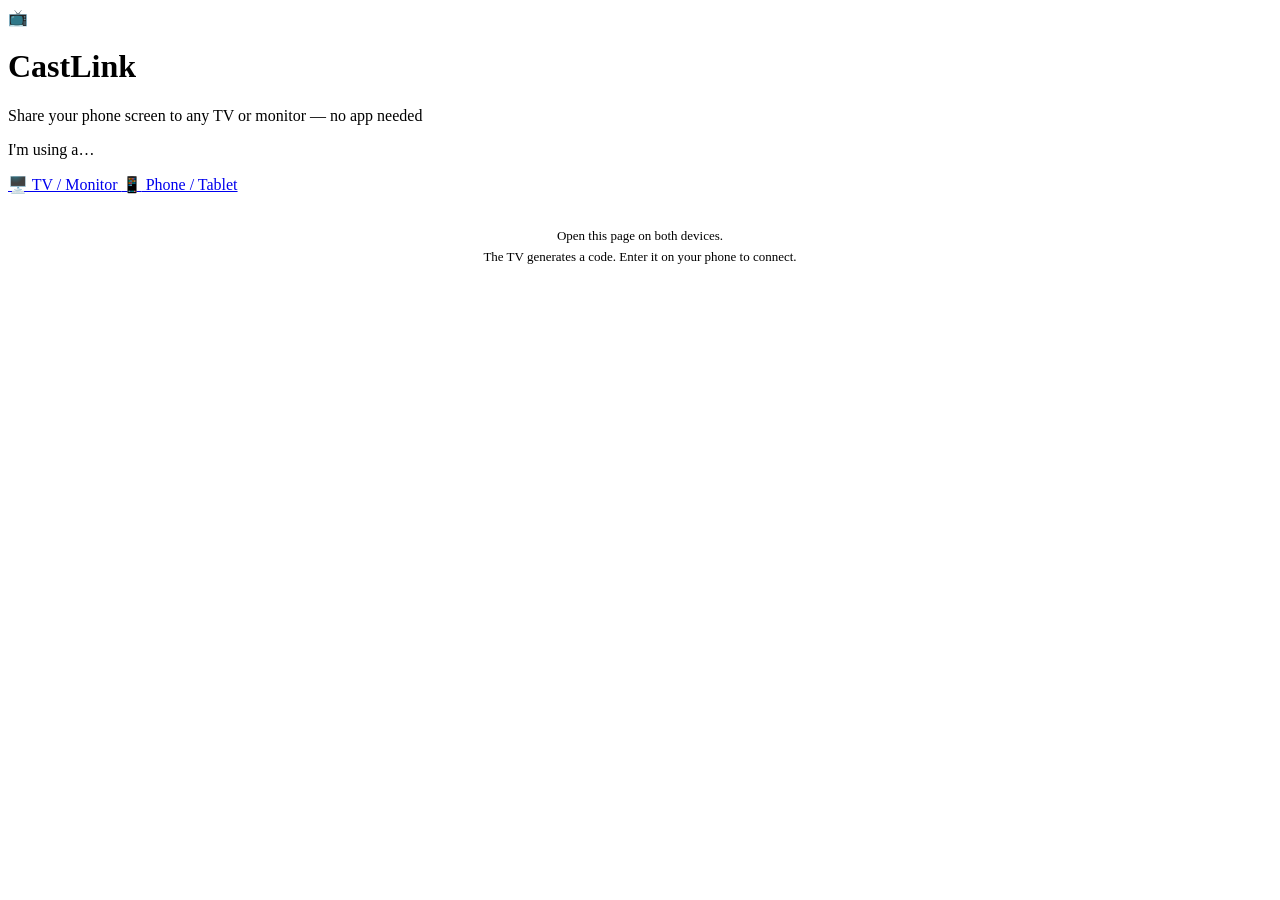
==== index.html @ 196d56cb "Add files via upload" ====
<!DOCTYPE html>
<html lang="en">
<head>
  <meta charset="UTF-8">
  <meta name="viewport" content="width=device-width, initial-scale=1.0">
  <meta name="description" content="Cast your phone screen to any TV or monitor browser — no app install needed. Just connect with a code and share.">
  <title>CastLink — Phone to TV Screen Sharing</title>
  <link rel="stylesheet" href="css/style.css">
</head>
<body>
  <!-- Background orbs -->
  <div class="orb orb-1"></div>
  <div class="orb orb-2"></div>
  <div class="orb orb-3"></div>

  <div class="glass-card fade-in">
    <div class="logo-icon">📺</div>
    <h1 class="app-title">CastLink</h1>
    <p class="app-subtitle">Share your phone screen to any TV or monitor — no app needed</p>

    <div class="divider"></div>

    <p class="section-label">I'm using a…</p>

    <div class="btn-group">
      <a href="tv.html" class="btn btn-primary" id="btn-tv">
        <span class="btn-icon">🖥️</span>
        TV / Monitor
      </a>
      <a href="phone.html" class="btn btn-secondary" id="btn-phone">
        <span class="btn-icon">📱</span>
        Phone / Tablet
      </a>
    </div>

    <div style="margin-top: 32px; text-align: center;">
      <p style="color: var(--text-muted); font-size: 0.8125rem; line-height: 1.6;">
        Open this page on both devices.<br>
        The TV generates a code. Enter it on your phone to connect.
      </p>
    </div>
  </div>
</body>
</html>
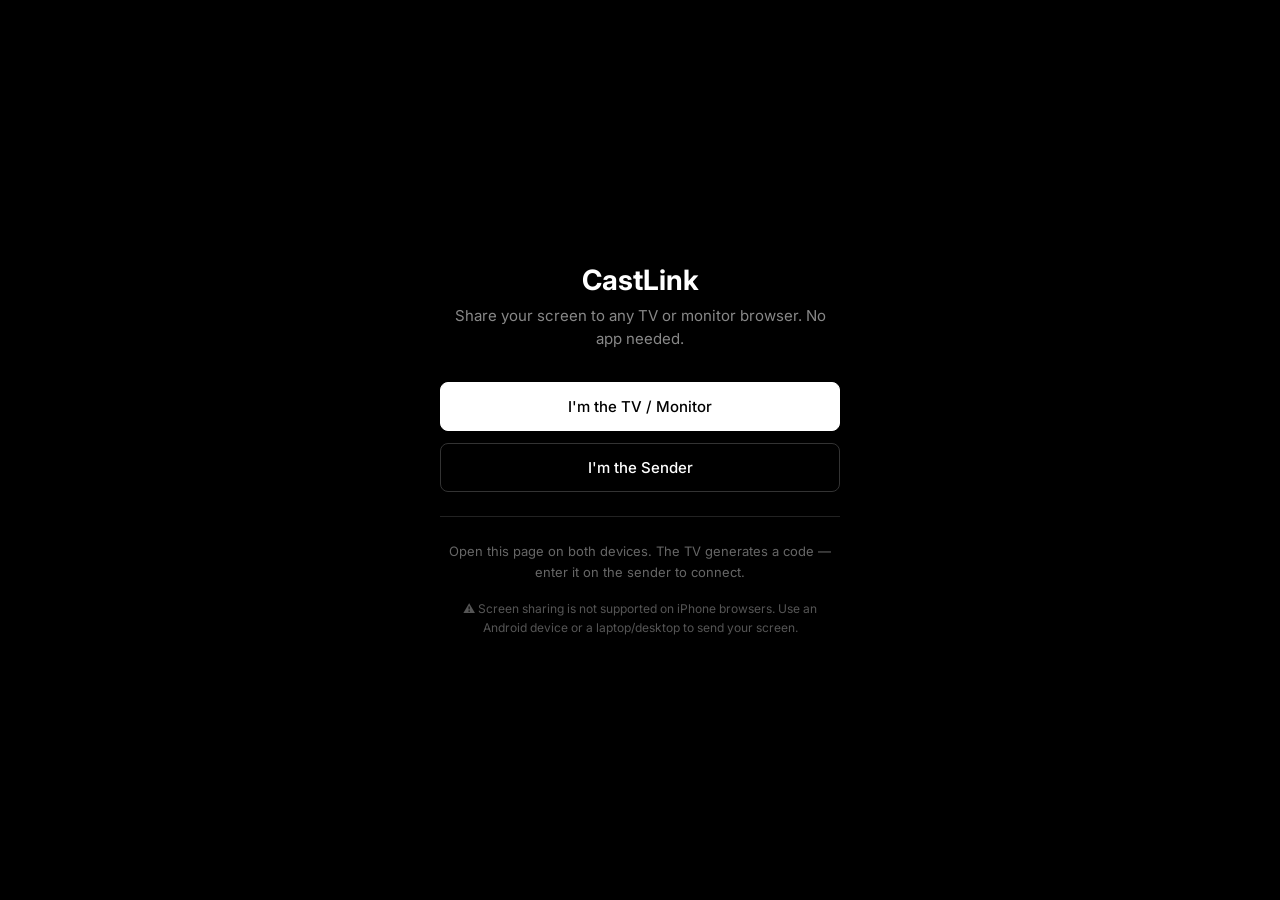
==== commit 397f4433: "Update index.html" ====
--- a/index.html
+++ b/index.html
@@ -3,42 +3,27 @@
 <head>
   <meta charset="UTF-8">
   <meta name="viewport" content="width=device-width, initial-scale=1.0">
-  <meta name="description" content="Cast your phone screen to any TV or monitor browser — no app install needed. Just connect with a code and share.">
-  <title>CastLink — Phone to TV Screen Sharing</title>
+  <meta name="description" content="CastLink — share your screen to any TV or monitor browser.">
+  <title>CastLink</title>
   <link rel="stylesheet" href="css/style.css">
 </head>
 <body>
-  <!-- Background orbs -->
-  <div class="orb orb-1"></div>
-  <div class="orb orb-2"></div>
-  <div class="orb orb-3"></div>
+  <div class="container">
+    <h1>CastLink</h1>
+    <p class="subtitle">Share your screen to any TV or monitor browser. No app needed.</p>
 
-  <div class="glass-card fade-in">
-    <div class="logo-icon">📺</div>
-    <h1 class="app-title">CastLink</h1>
-    <p class="app-subtitle">Share your phone screen to any TV or monitor — no app needed</p>
+    <a href="tv.html" class="btn btn-primary">I'm the TV / Monitor</a>
+    <a href="phone.html" class="btn">I'm the Sender</a>
 
     <div class="divider"></div>
 
-    <p class="section-label">I'm using a…</p>
+    <p style="color: #666; font-size: 0.8125rem; line-height: 1.6;">
+      Open this page on both devices. The TV generates a code — enter it on the sender to connect.
+    </p>
 
-    <div class="btn-group">
-      <a href="tv.html" class="btn btn-primary" id="btn-tv">
-        <span class="btn-icon">🖥️</span>
-        TV / Monitor
-      </a>
-      <a href="phone.html" class="btn btn-secondary" id="btn-phone">
-        <span class="btn-icon">📱</span>
-        Phone / Tablet
-      </a>
-    </div>
-
-    <div style="margin-top: 32px; text-align: center;">
-      <p style="color: var(--text-muted); font-size: 0.8125rem; line-height: 1.6;">
-        Open this page on both devices.<br>
-        The TV generates a code. Enter it on your phone to connect.
-      </p>
-    </div>
+    <p style="color: #555; font-size: 0.75rem; line-height: 1.6; margin-top: 16px;">
+      ⚠️ Screen sharing is not supported on iPhone browsers. Use an Android device or a laptop/desktop to send your screen.
+    </p>
   </div>
 </body>
 </html>
--- a/css/style.css
+++ b/css/style.css
@@ -0,0 +1,312 @@
+@import url('https://fonts.googleapis.com/css2?family=Inter:wght@400;500;600;700&display=swap');
+
+* {
+  margin: 0;
+  padding: 0;
+  box-sizing: border-box;
+}
+
+body {
+  font-family: 'Inter', -apple-system, BlinkMacSystemFont, sans-serif;
+  background: #000;
+  color: #fff;
+  min-height: 100dvh;
+  display: flex;
+  flex-direction: column;
+  align-items: center;
+  justify-content: center;
+  padding: 24px;
+}
+
+a {
+  color: #999;
+}
+
+/* --- Layout --- */
+.container {
+  max-width: 400px;
+  width: 100%;
+  text-align: center;
+}
+
+h1 {
+  font-size: 1.75rem;
+  font-weight: 700;
+  margin-bottom: 8px;
+}
+
+.subtitle {
+  color: #888;
+  font-size: 0.9375rem;
+  line-height: 1.5;
+  margin-bottom: 32px;
+}
+
+/* --- Buttons --- */
+.btn {
+  display: block;
+  width: 100%;
+  padding: 14px 24px;
+  border: 1px solid #333;
+  border-radius: 8px;
+  background: transparent;
+  color: #fff;
+  font-family: inherit;
+  font-size: 0.9375rem;
+  font-weight: 500;
+  cursor: pointer;
+  text-decoration: none;
+  text-align: center;
+  transition: background 0.15s, border-color 0.15s;
+}
+
+.btn:hover {
+  background: #111;
+  border-color: #555;
+}
+
+.btn + .btn {
+  margin-top: 12px;
+}
+
+.btn:disabled {
+  opacity: 0.4;
+  cursor: not-allowed;
+}
+
+.btn-primary {
+  background: #fff;
+  color: #000;
+  border-color: #fff;
+}
+
+.btn-primary:hover {
+  background: #ddd;
+  border-color: #ddd;
+}
+
+/* --- Room Code Display --- */
+.code-display {
+  display: flex;
+  justify-content: center;
+  gap: 8px;
+  margin: 24px 0;
+}
+
+.code-digit {
+  width: 48px;
+  height: 60px;
+  display: flex;
+  align-items: center;
+  justify-content: center;
+  font-size: 1.75rem;
+  font-weight: 700;
+  border: 1px solid #333;
+  border-radius: 8px;
+  font-variant-numeric: tabular-nums;
+}
+
+/* --- Code Input --- */
+.code-inputs {
+  display: flex;
+  justify-content: center;
+  gap: 8px;
+  margin: 24px 0;
+}
+
+.code-input {
+  width: 44px;
+  height: 56px;
+  text-align: center;
+  font-size: 1.5rem;
+  font-weight: 600;
+  font-family: inherit;
+  background: transparent;
+  border: 1px solid #333;
+  border-radius: 8px;
+  color: #fff;
+  outline: none;
+  font-variant-numeric: tabular-nums;
+}
+
+.code-input:focus {
+  border-color: #fff;
+}
+
+/* --- Status --- */
+.status {
+  padding: 10px 16px;
+  border-radius: 8px;
+  font-size: 0.8125rem;
+  margin-top: 16px;
+  text-align: center;
+}
+
+.status-waiting {
+  color: #888;
+  border: 1px solid #222;
+}
+
+.status-connected {
+  color: #4ade80;
+  border: 1px solid #1a3a20;
+}
+
+.status-error {
+  color: #f87171;
+  border: 1px solid #3a1a1a;
+}
+
+.status-info {
+  color: #fbbf24;
+  border: 1px solid #3a3010;
+  font-size: 0.8125rem;
+  line-height: 1.5;
+  text-align: left;
+  margin-top: 16px;
+  padding: 12px 16px;
+}
+
+/* --- Video (TV fullscreen) --- */
+.video-container {
+  position: fixed;
+  inset: 0;
+  background: #000;
+  z-index: 100;
+  display: none;
+  align-items: center;
+  justify-content: center;
+}
+
+.video-container.active {
+  display: flex;
+}
+
+.video-container video {
+  width: 100%;
+  height: 100%;
+  object-fit: contain;
+}
+
+.video-overlay {
+  position: absolute;
+  top: 16px;
+  right: 16px;
+  z-index: 101;
+  display: flex;
+  gap: 8px;
+  opacity: 0;
+  transition: opacity 0.2s;
+}
+
+.video-container:hover .video-overlay {
+  opacity: 1;
+}
+
+.overlay-btn {
+  width: 40px;
+  height: 40px;
+  border-radius: 50%;
+  border: 1px solid #444;
+  background: rgba(0, 0, 0, 0.7);
+  color: #fff;
+  font-size: 1.1rem;
+  cursor: pointer;
+  display: flex;
+  align-items: center;
+  justify-content: center;
+}
+
+.overlay-btn:hover {
+  background: #333;
+}
+
+/* --- Preview --- */
+.preview {
+  margin-top: 20px;
+  border-radius: 8px;
+  overflow: hidden;
+  border: 1px solid #222;
+  aspect-ratio: 16/9;
+  background: #111;
+  display: none;
+}
+
+.preview.active {
+  display: block;
+}
+
+.preview video {
+  width: 100%;
+  height: 100%;
+  object-fit: contain;
+}
+
+/* --- Back --- */
+.back-link {
+  position: fixed;
+  top: 20px;
+  left: 20px;
+  z-index: 50;
+  color: #666;
+  text-decoration: none;
+  font-size: 0.875rem;
+}
+
+.back-link:hover {
+  color: #fff;
+}
+
+/* --- Divider --- */
+.divider {
+  width: 100%;
+  height: 1px;
+  background: #222;
+  margin: 24px 0;
+}
+
+/* --- Utility --- */
+.hidden {
+  display: none !important;
+}
+
+.dot {
+  display: inline-block;
+  width: 6px;
+  height: 6px;
+  border-radius: 50%;
+  margin-right: 8px;
+  vertical-align: middle;
+}
+
+.dot-pulse {
+  background: #888;
+  animation: pulse 1.5s ease-in-out infinite;
+}
+
+.dot-green {
+  background: #4ade80;
+}
+
+.dot-red {
+  background: #f87171;
+}
+
+@keyframes pulse {
+  0%, 100% { opacity: 1; }
+  50% { opacity: 0.3; }
+}
+
+@media (max-width: 400px) {
+  .code-digit {
+    width: 40px;
+    height: 52px;
+    font-size: 1.4rem;
+  }
+
+  .code-input {
+    width: 38px;
+    height: 48px;
+    font-size: 1.25rem;
+  }
+}
